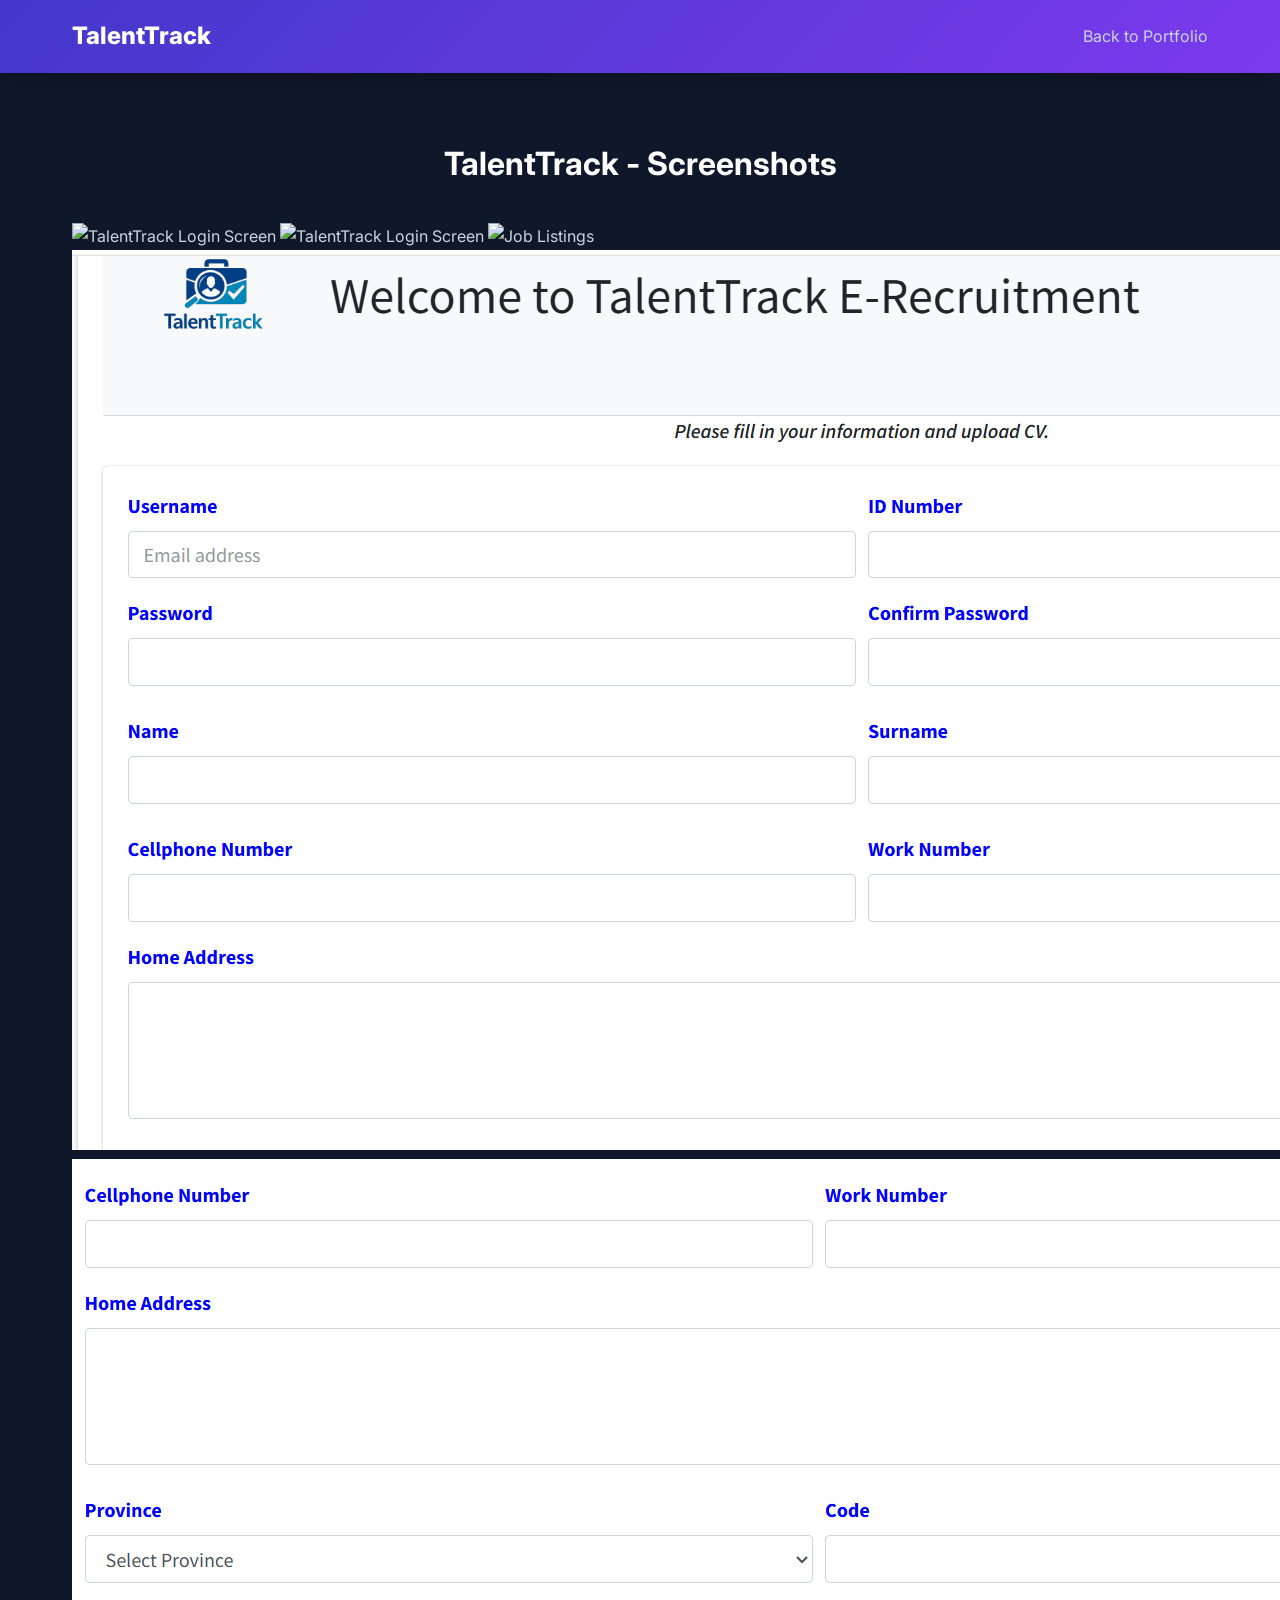
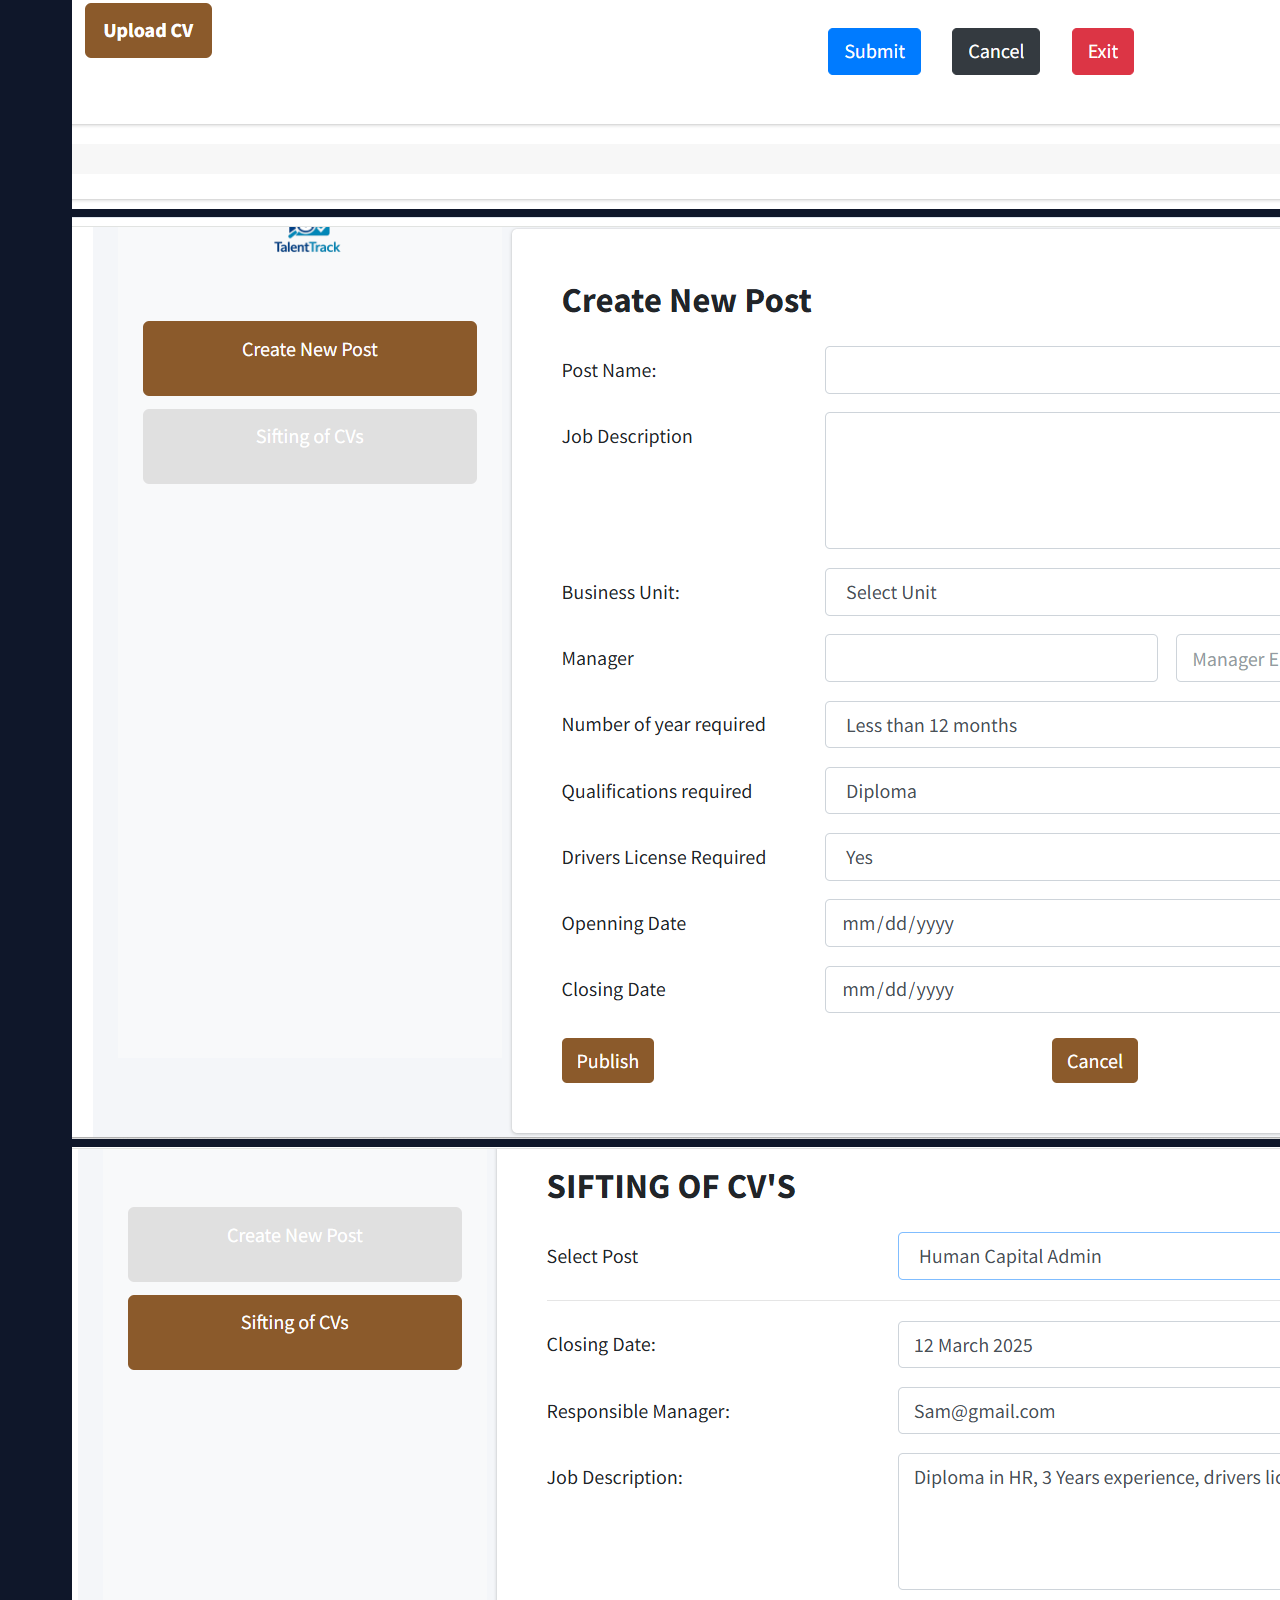
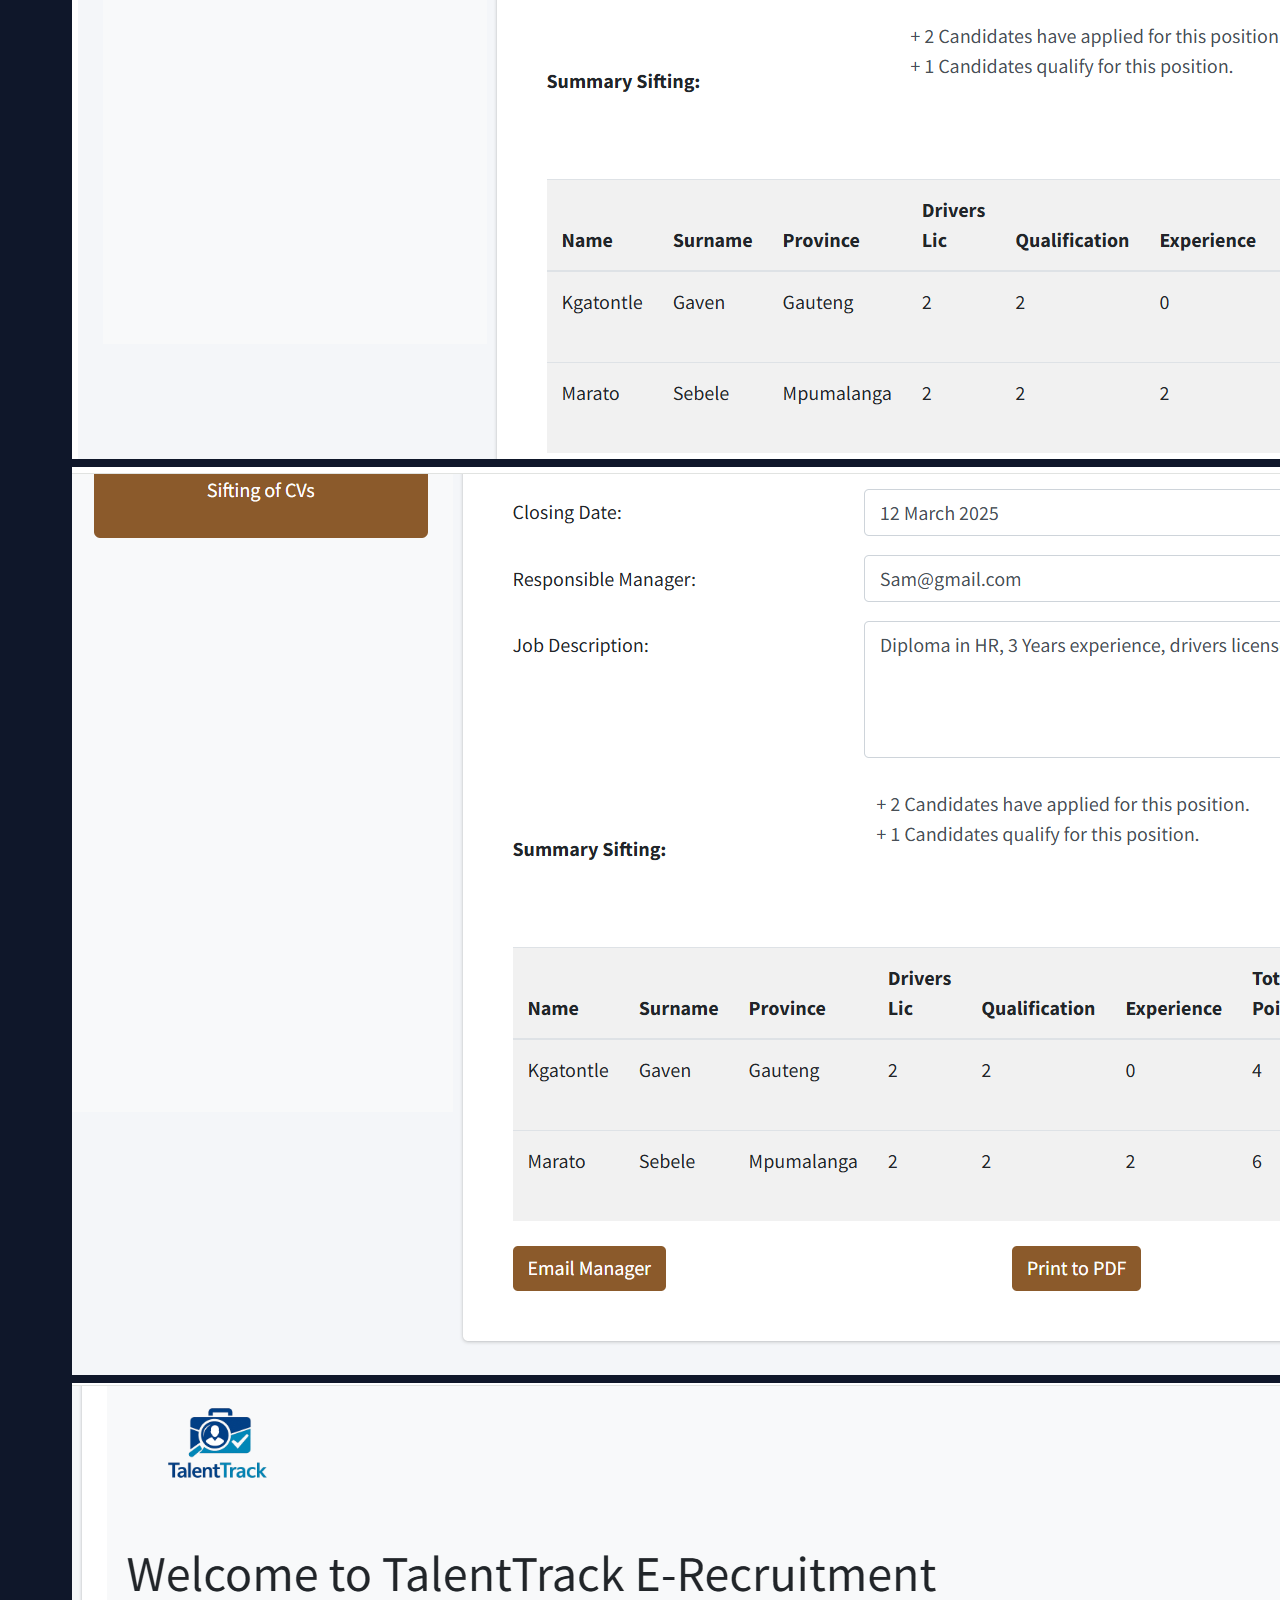
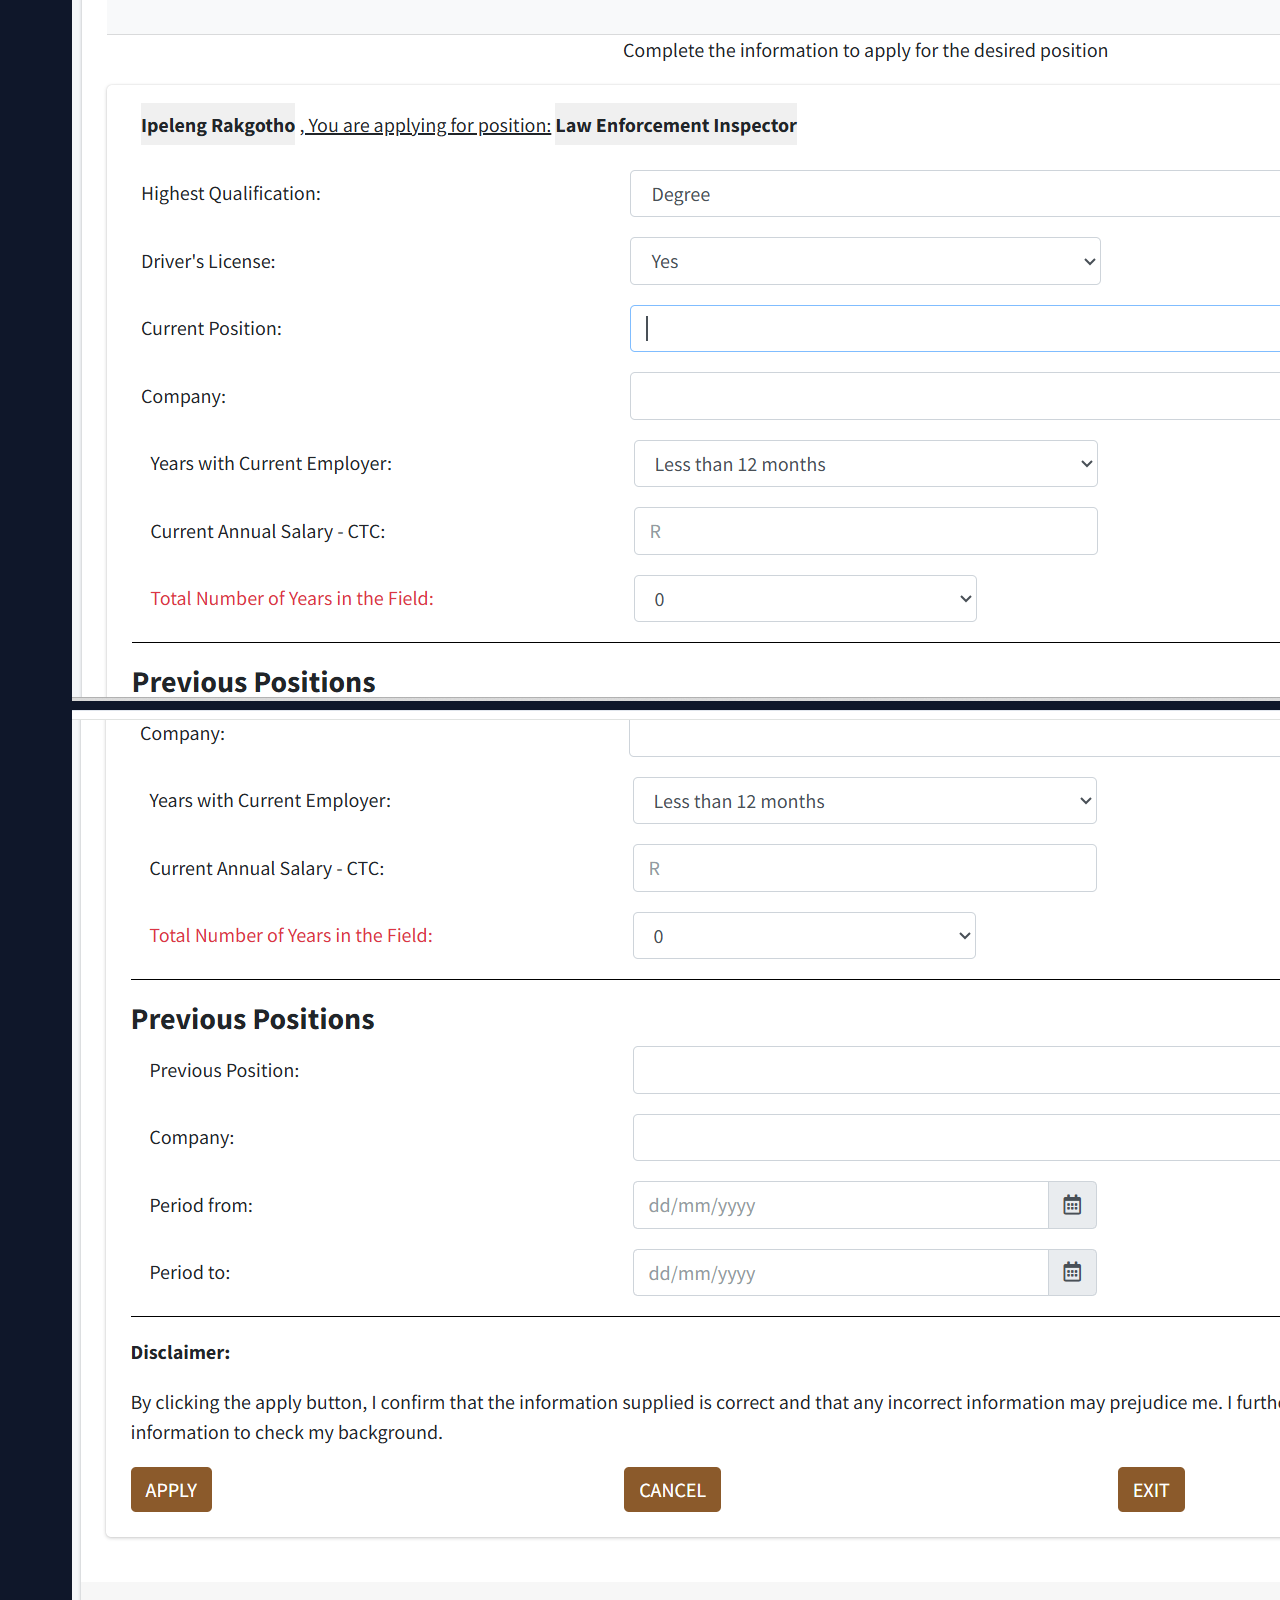
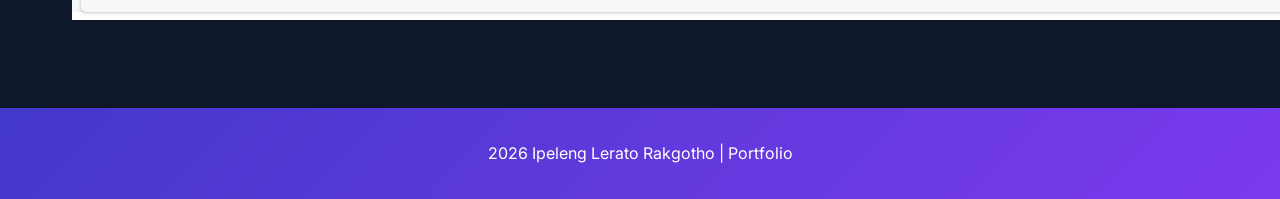
==== talenttrack.html @ 21b5627c "Initial portfolio upload" ====
<!DOCTYPE html>
<html lang="en">
<head>
    <meta charset="UTF-8">
    <title>TalentTrack Screenshots</title>
    <link rel="stylesheet" href="style.css">
</head>
<body>

<header>
    <nav>
        <h2 class="logo">TalentTrack</h2>
        <ul class="nav-links">
            <li><a href="index.html">Back to Portfolio</a></li>
        </ul>
    </nav>
</header>

<section class="card">
    <h2>TalentTrack - Screenshots</h2>

    <div class="screenshot-grid">

        <img src="images/Admin-login.png"
       alt="TalentTrack Login Screen">
  <img src="images/Applicant-login.png"
       alt="TalentTrack Login Screen">

  <img src="images/joblistings.png"
       alt="Job Listings">

  <img src="images/UserRegistration.png"
       alt="Applicant Registration">
  <img src="images/UserRegistration2.png"
       alt="Applicant Registration Continues">

  <img src="images/NewPost.png"
       alt="HR Admin Dashboard">

  <img src="images/Sifting-CV.png"
       alt="HR Admin Dashboard - Candidate Screening">
  <img src="images/Sifting-continue.png"
       alt="HR Admin Dashboard - Candidate Screening Continues">

  <img src="images/Application-1.png"
       alt="Job Application">
  <img src="images/Application-2.png"
       alt="Job Application">

    </div>
</section>

 <footer>
     <p> 2026 Ipeleng Lerato Rakgotho | Portfolio</p>
 </footer>

</body>
</html>
---- style.css ----
/* Google Font */
@import url('https://fonts.googleapis.com/css2?family=Inter:wght@300;400;500;600;700;800;900&display=swap');

:root {
    --primary: #6366f1;
    --secondary: #8b5cf6;
    --dark: #0f172a;
    --dark-card: #1e293b;
    --light: #f8fafc;
    --text: #cbd5e1;
    --white: #ffffff;
}

* {
    margin: 0;
    padding: 0;
    box-sizing: border-box;
    scroll-behavior: smooth;
}

body {
    font-family: 'Inter', sans-serif;
    background: var(--dark);
    color: var(--text);
    line-height: 1.7;
}

/* ===== NAVBAR ===== */

header {
    position: sticky;
    top: 0;
    z-index: 1000;
    background: linear-gradient(135deg, #4338ca, #7c3aed);
    box-shadow: 0 4px 20px rgba(0,0,0,.25);
}

nav {
    max-width: 1200px;
    margin: auto;
    padding: 1rem 2rem;
    display: flex;
    justify-content: space-between;
    align-items: center;
}

.logo {
    color: var(--white);
    font-weight: 800;
    font-size: 1.5rem;
}

.nav-links {
    list-style: none;
    display: flex;
    gap: 2rem;
}

    .nav-links a {
        text-decoration: none;
        color: var(--text);
        transition: .3s;
    }

        .nav-links a:hover {
            color: var(--white);
        }

/* ===== HERO ===== */

.hero {
    min-height: 100vh;
    display: flex;
    flex-direction: column;
    justify-content: center;
    align-items: center;
    text-align: center;
    padding: 2rem;
}

    .hero img {
        width: 180px;
        height: 180px;
        border-radius: 50%;
        object-fit: cover;
        border: 4px solid var(--primary);
        margin-bottom: 1.5rem;
    }

    .hero h1 {
        font-size: clamp(3rem, 8vw, 5rem);
        font-weight: 900;
        color: var(--white);
    }

    .hero h3 {
        color: var(--primary);
        margin-top: .5rem;
        font-size: 1.4rem;
    }

    .hero p {
        max-width: 700px;
        margin: 1.5rem auto;
        font-size: 1.1rem;
    }

/* ===== BUTTONS ===== */

.btn {
    padding: .9rem 1.8rem;
    text-decoration: none;
    border-radius: 12px;
    background: linear-gradient(135deg, var(--primary), var(--secondary));
    color: white;
    font-weight: 600;
    transition: .3s;
}

    .btn:hover {
        transform: translateY(-4px);
    }

.secondary {
    background: transparent;
    border: 1px solid rgba(255,255,255,.15);
}

/* ===== SECTIONS ===== */

.card {
    max-width: 1200px;
    margin: 2rem auto;
    padding: 2rem;
}

    .card h2 {
        color: var(--white);
        margin-bottom: 2rem;
        font-size: 2rem;
        text-align: center;
    }

/* ===== SKILLS ===== */

.skills-grid {
    display: grid;
    grid-template-columns: repeat(auto-fit, minmax(150px, 1fr));
    gap: 1rem;
}

.skill {
    background: rgba(255,255,255,.05);
    padding: 1rem;
    text-align: center;
    border-radius: 16px;
    transition: .3s;
}

    .skill:hover {
        transform: translateY(-5px);
        border-color: var(--primary);
    }

/* ===== PROJECTS ===== */

.projects-grid {
    display: grid;
    grid-template-columns: repeat(auto-fit, minmax(320px, 1fr));
    gap: 2rem;
}

.project {
    background: var(--dark-card);
    border-radius: 20px;
    overflow: hidden;
    transition: .3s;
    border: 1px solid rgba(255,255,255,.05);
}

    .project:hover {
        transform: translateY(-10px);
    }

    .project img {
        width: 100%;
        height: 220px;
        object-fit: cover;
    }

/* CONTENT */
.project-content {
    padding: 1.5rem;
}

/* TITLE */
.project h3 {
    color: var(--white);
    margin-bottom: .8rem;
}

/* ===== CLEAN PROJECT TEXT STRUCTURE ===== */

.project-summary {
    margin-bottom: 1rem;
}

.info-grid {
    display: grid;
    grid-template-columns: repeat(auto-fit, minmax(250px, 1fr));
    gap: 1rem;
    margin-bottom: 1rem;
}

    .info-grid h4 {
        color: var(--white);
        margin-bottom: 0.3rem;
    }

    .info-grid p {
        font-size: 0.9rem;
    }

/* FEATURES */
.section-block {
    margin-bottom: 1rem;
}

    .section-block h4 {
        color: var(--white);
        margin-bottom: 0.5rem;
    }

    .section-block ul {
        padding-left: 1.2rem;
    }

    .section-block li {
        margin-bottom: 0.4rem;
    }

/* ===== PROJECT LINKS (FIXED CLEAN SYSTEM) ===== */

.project-links {
    display: flex;
    gap: 1rem;
    flex-wrap: wrap;
    margin-top: 1rem;
}

    /* DEFAULT LINKS (GitHub etc) */
    .project-links a:not(.btn-screenshots) {
        padding: 0.6rem 1rem;
        border-radius: 10px;
        text-decoration: none;
        font-weight: 600;
        background: rgba(255,255,255,0.05);
        color: var(--text);
        transition: 0.3s;
    }

        .project-links a:not(.btn-screenshots):hover {
            background: rgba(99,102,241,0.25);
            color: var(--white);
        }

/* SCREENSHOTS BUTTON (FIXED VISIBILITY) */
.btn-screenshots {
    padding: 0.7rem 1rem;
    border-radius: 10px;
    text-decoration: none;
    font-weight: 600;
    background: linear-gradient(135deg, var(--primary), var(--secondary));
    color: #ffffff !important;
    transition: 0.3s;
}

    .btn-screenshots:hover {
        transform: translateY(-3px);
    }

/* ===== EXPERIENCE ===== */

.timeline-item {
    background: var(--dark-card);
    padding: 1.5rem;
    border-radius: 16px;
    margin-bottom: 1rem;
}

/* ===== FORM ===== */

input,
textarea {
    padding: 1rem;
    background: rgba(255,255,255,.05);
    border: none;
    border-radius: 12px;
    color: white;
    outline: none;
}

button {
    padding: 1rem;
    border: none;
    border-radius: 12px;
    cursor: pointer;
    color: white;
    font-weight: 600;
    background: linear-gradient(135deg, var(--primary), var(--secondary));
}

/* ===== FOOTER ===== */

footer {
    text-align: center;
    padding: 2rem;
    margin-top: 3rem;
    background: linear-gradient(135deg, #4338ca, #7c3aed);
    color: white;
}

/* ===== MOBILE ===== */

@media(max-width:768px) {

    nav {
        flex-direction: column;
        gap: 1rem;
    }

    .nav-links {
        flex-wrap: wrap;
        justify-content: center;
    }

    .hero h1 {
        font-size: 2.8rem;
    }

    .hero img {
        width: 140px;
        height: 140px;
    }
}
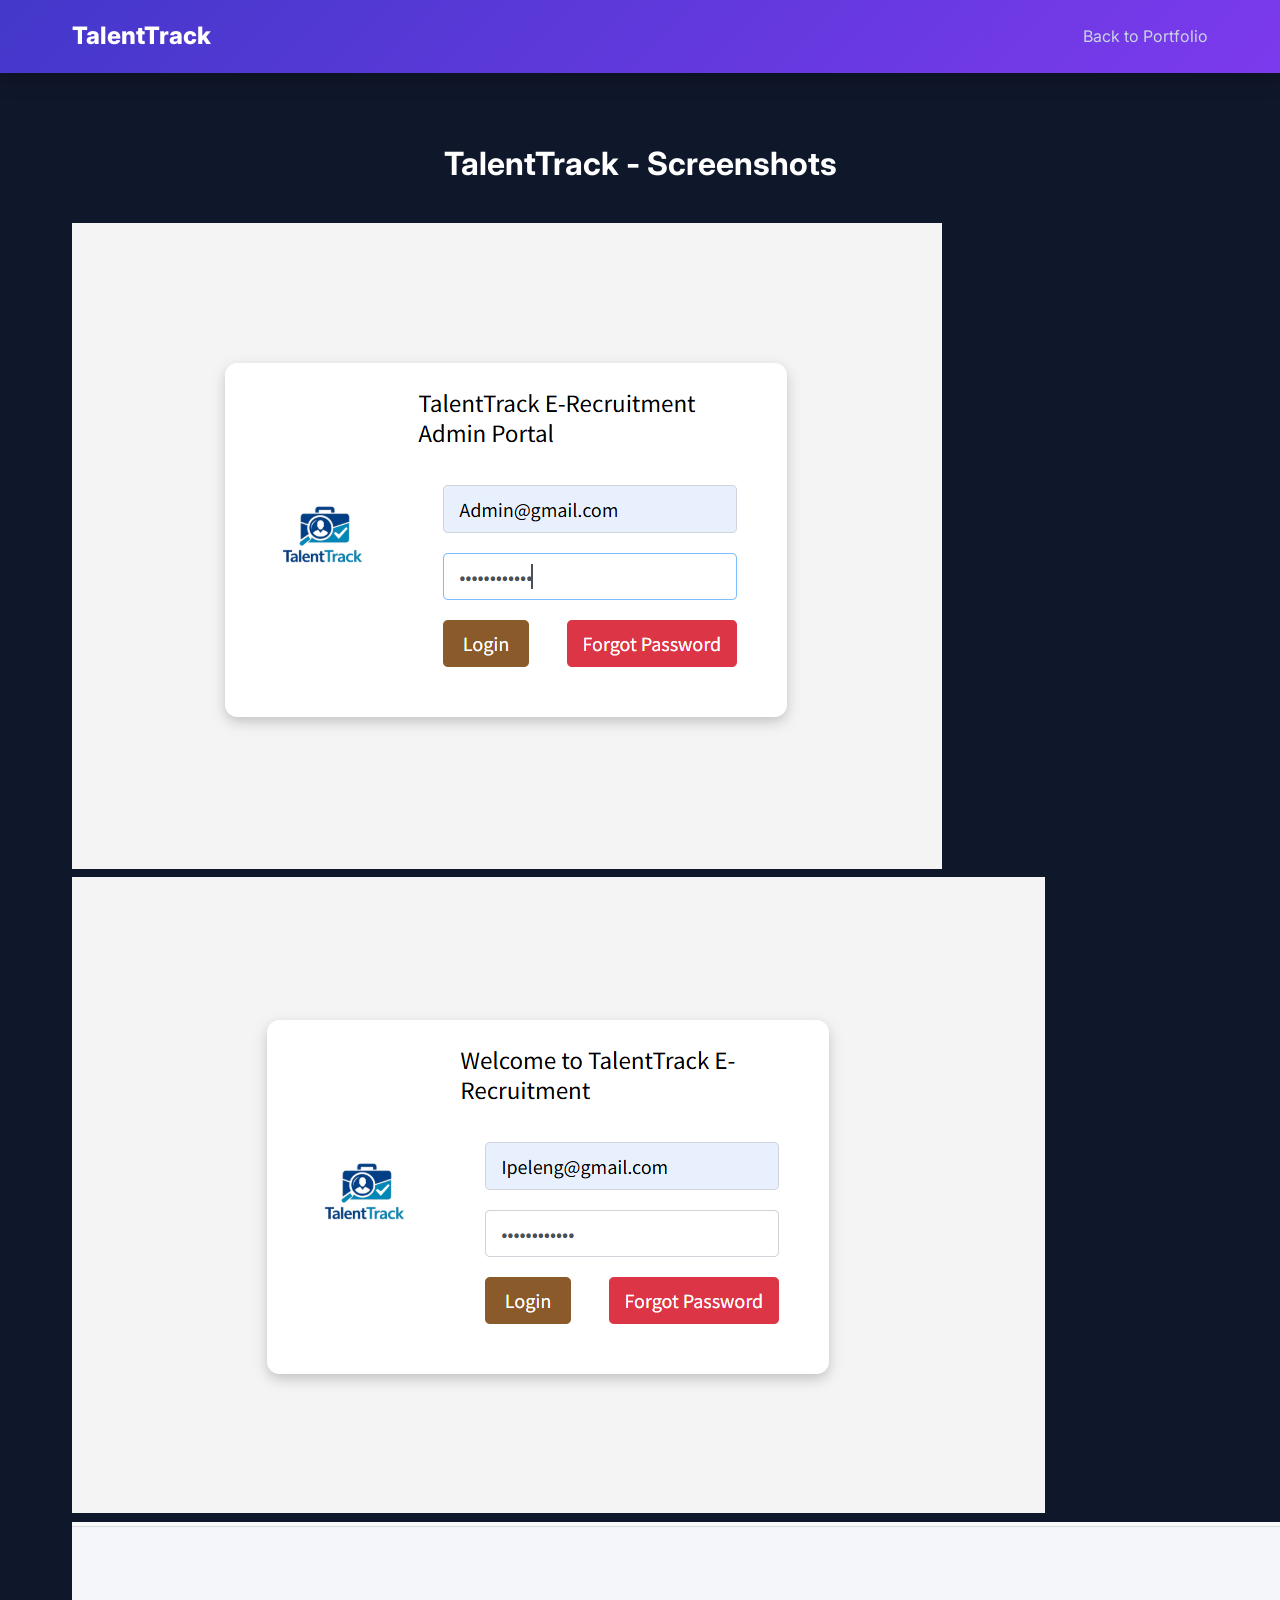
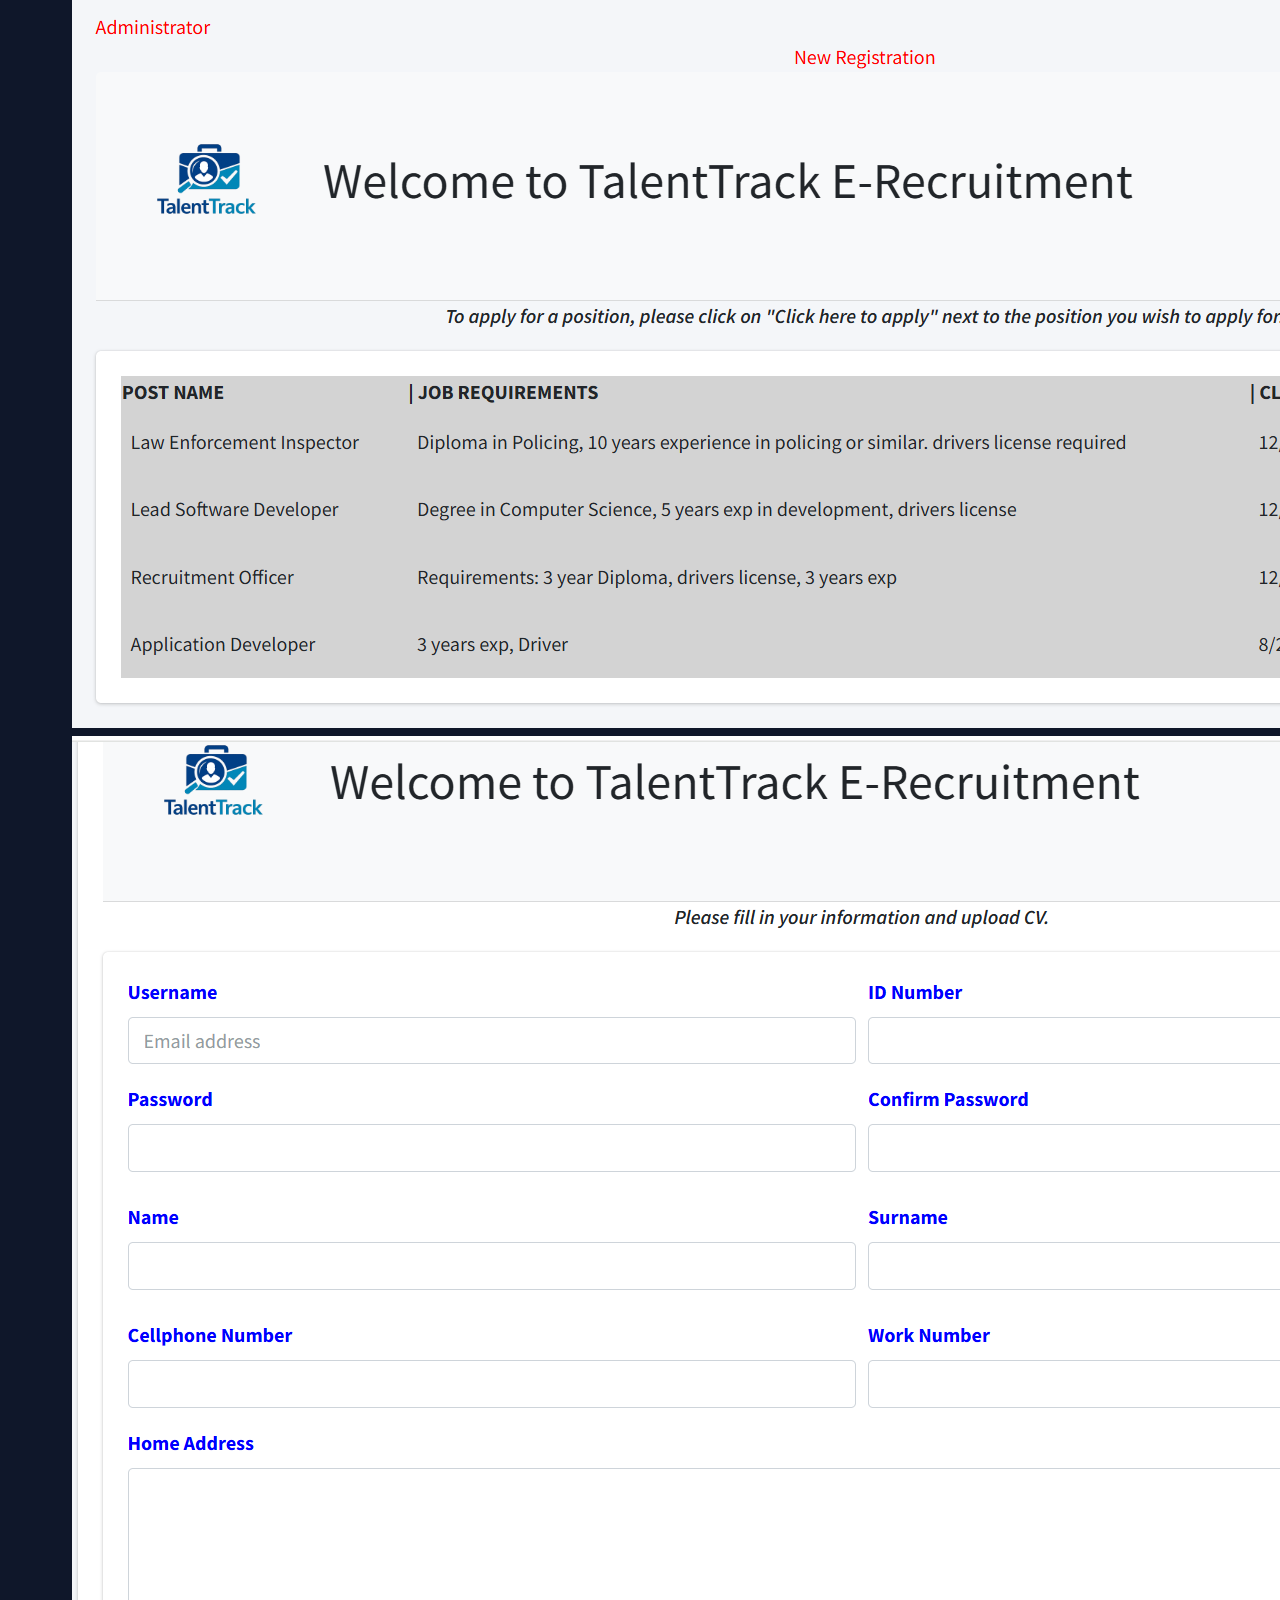
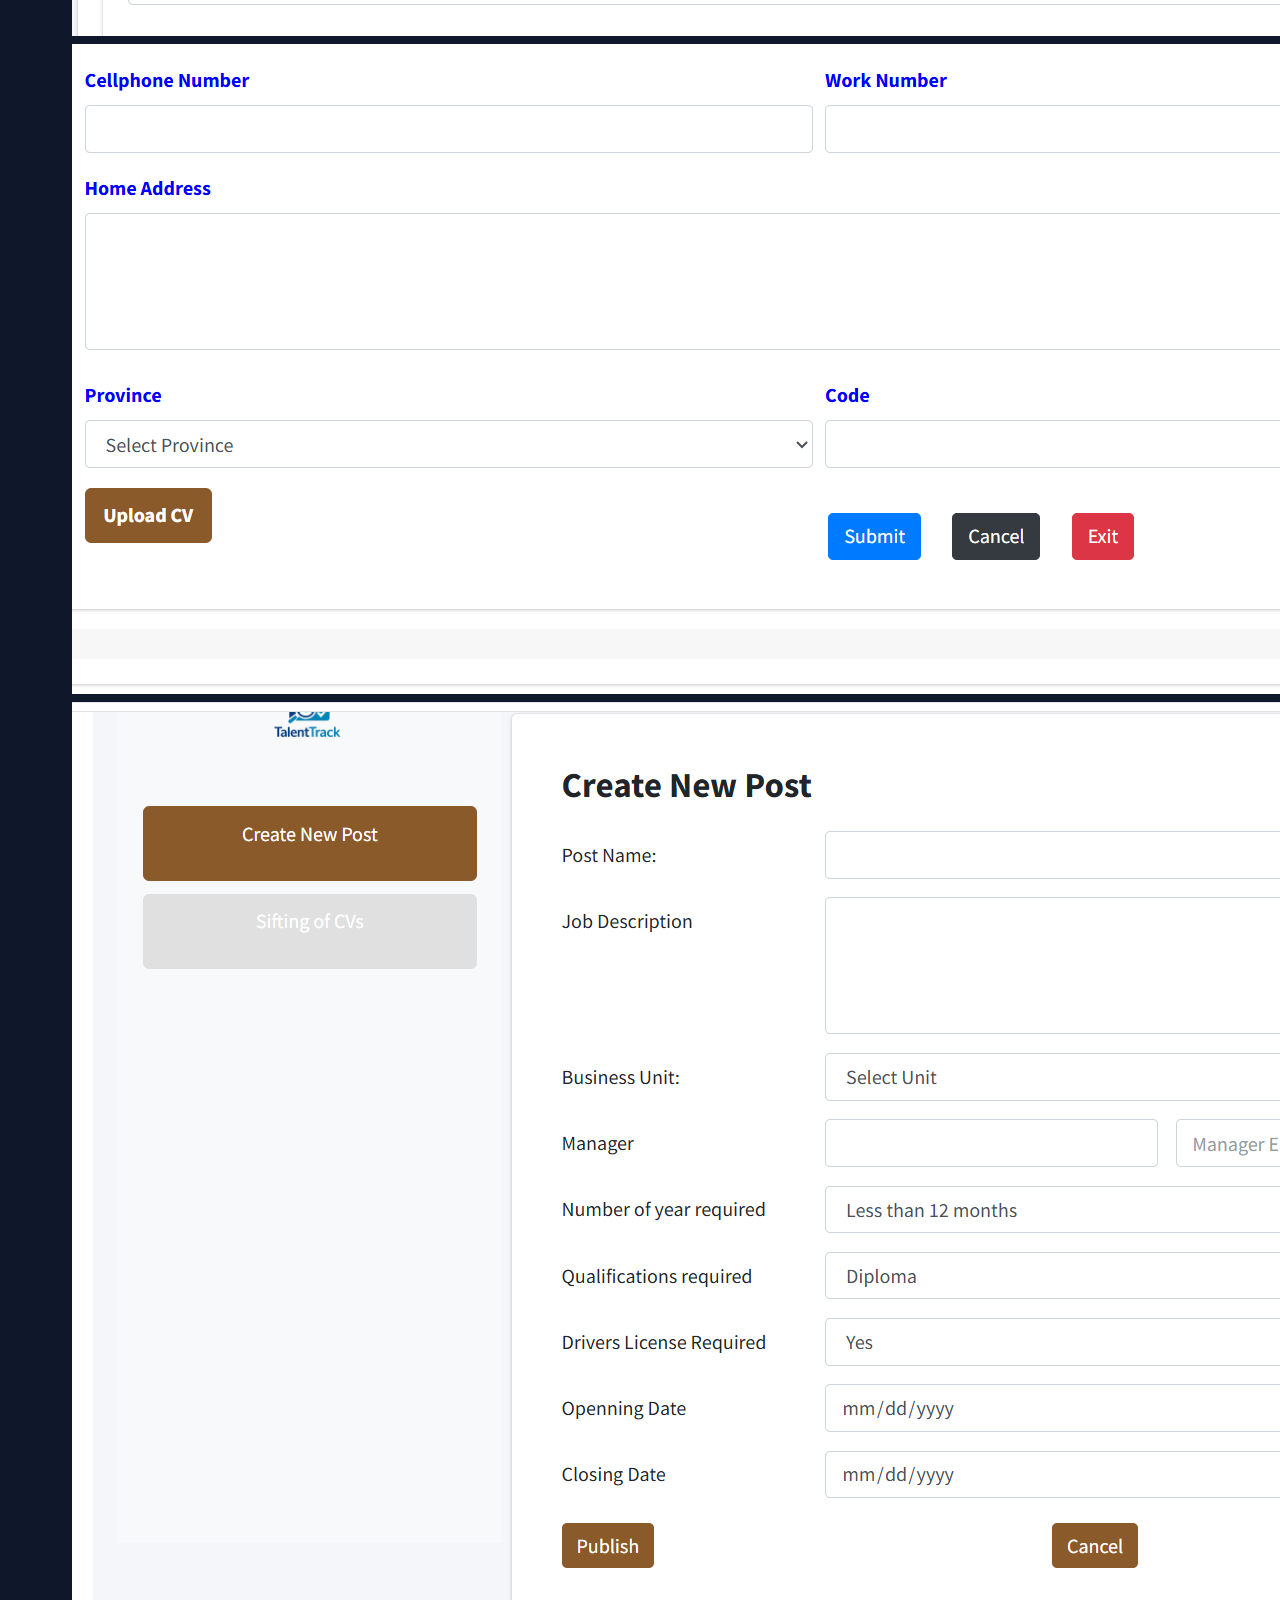
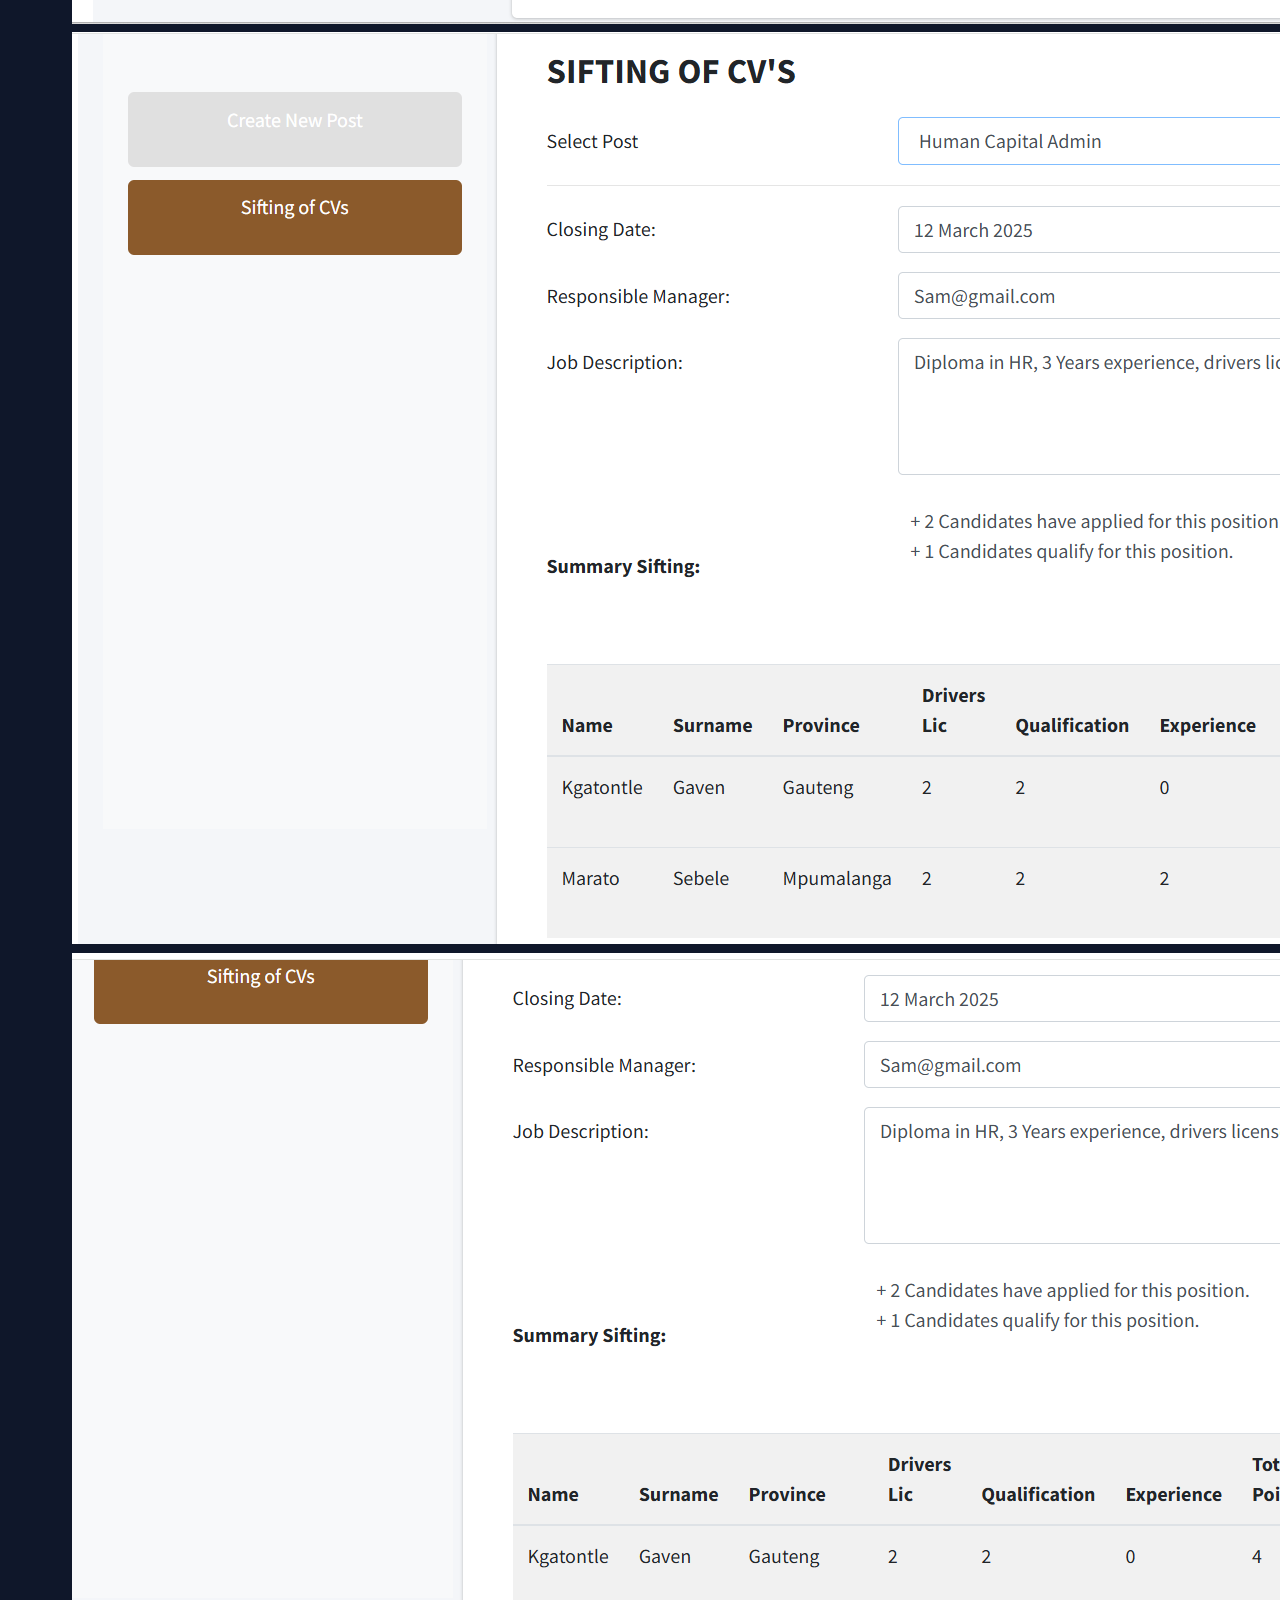
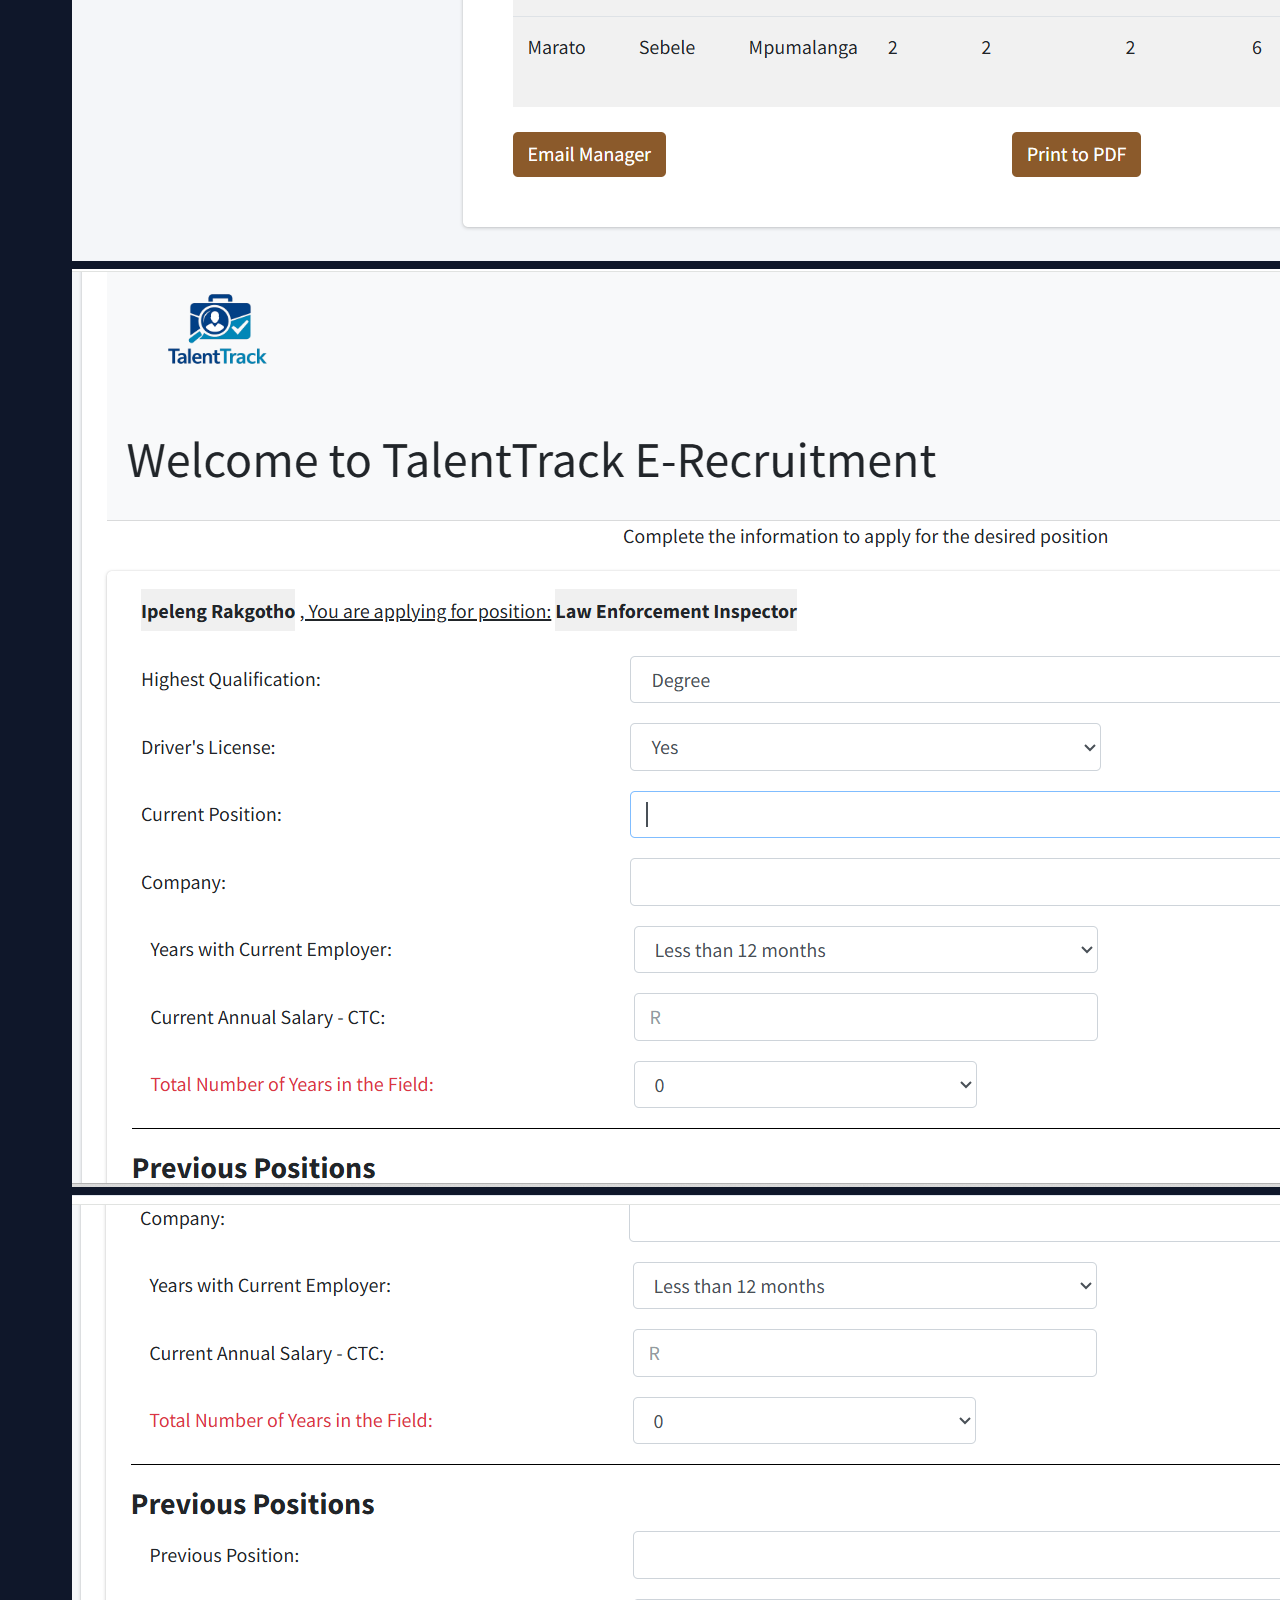
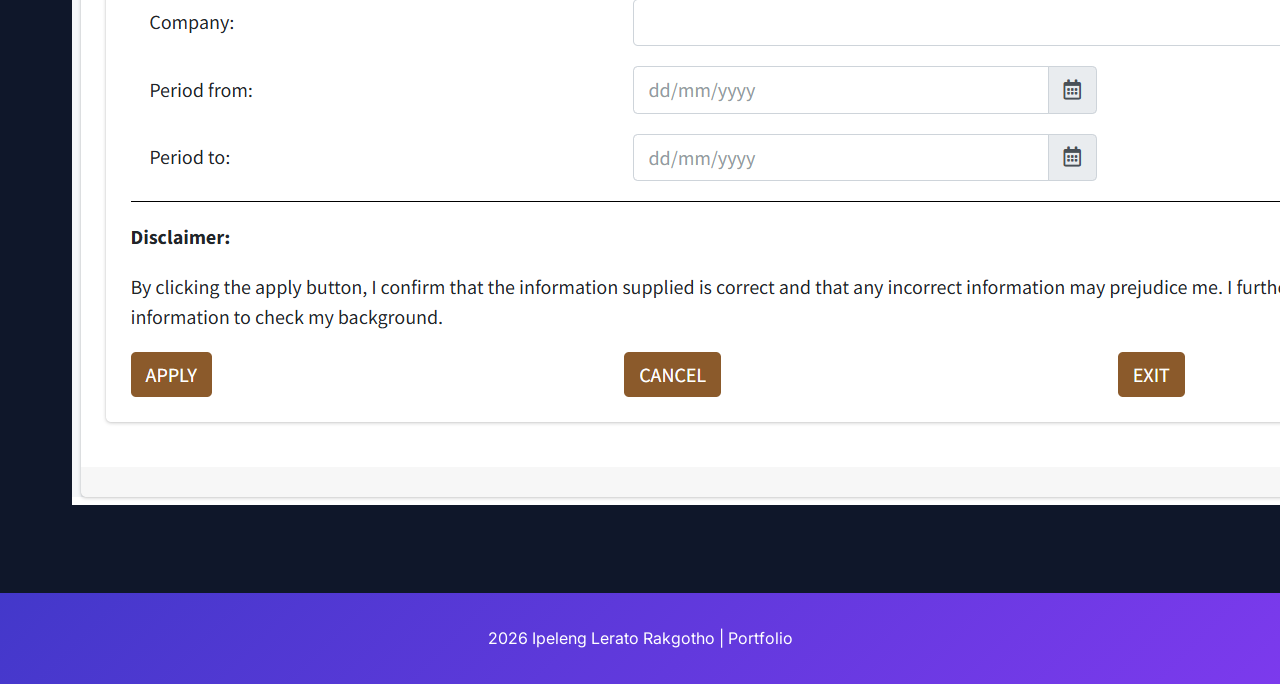
==== commit 150a95d5: "edit wording" ====
--- a/talenttrack.html
+++ b/talenttrack.html
@@ -21,12 +21,12 @@
 
     <div class="screenshot-grid">
 
-        <img src="images/Admin-login.png"
+        <img src="images/Admin-Login.png"
        alt="TalentTrack Login Screen">
-  <img src="images/Applicant-login.png"
+  <img src="images/Applicant-Login.png"
        alt="TalentTrack Login Screen">
 
-  <img src="images/joblistings.png"
+  <img src="images/jobListings.png"
        alt="Job Listings">
 
   <img src="images/UserRegistration.png"
